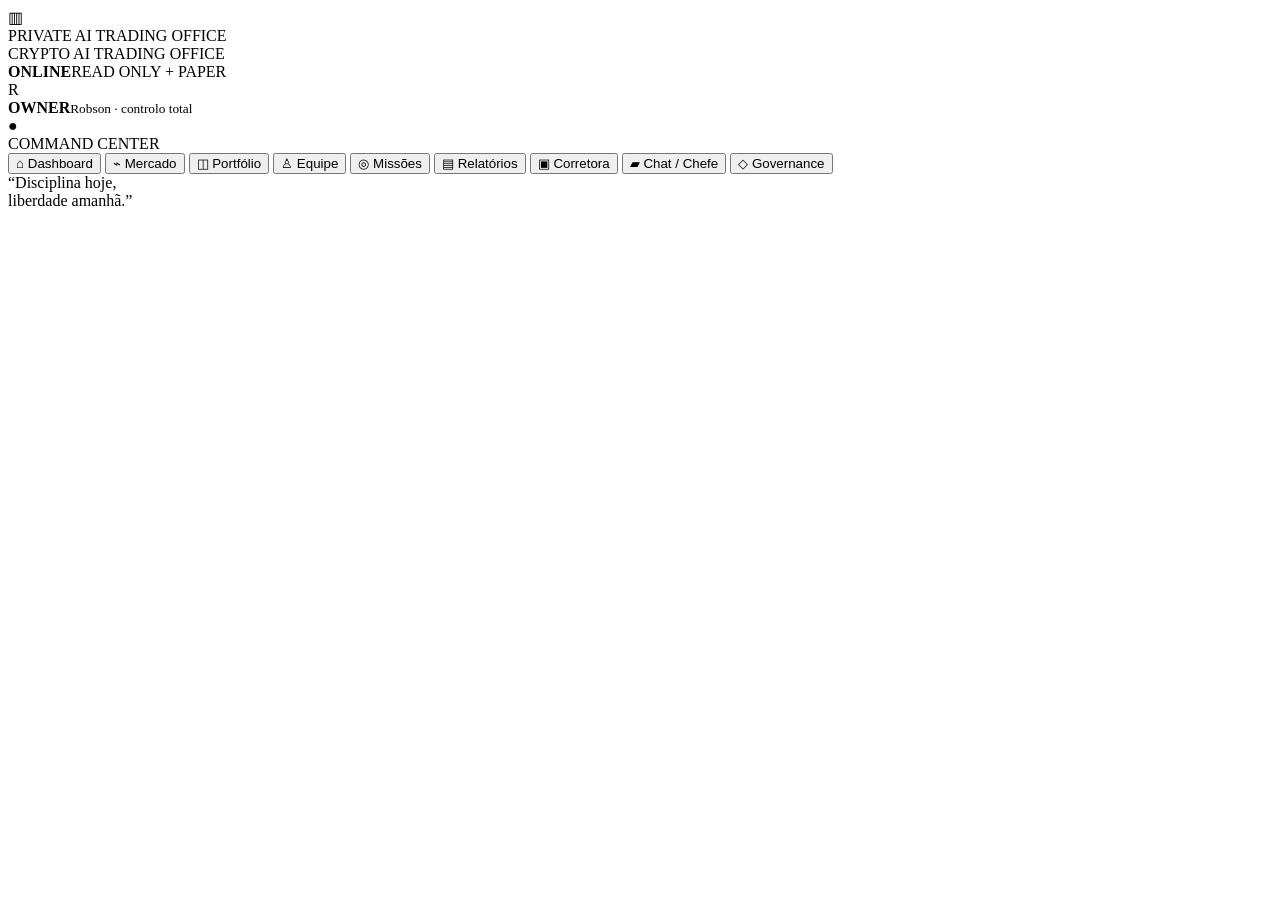
==== index.html @ 2a892816 "Add files via upload" ====
<!doctype html>
<html lang="pt-PT">
<head>
<meta charset="utf-8"><meta name="viewport" content="width=device-width,initial-scale=1">
<title>Crypto AI Trading Office — V0.8</title>
<link rel="preconnect" href="https://fonts.googleapis.com"><link rel="preconnect" href="https://fonts.gstatic.com" crossorigin>
<link href="https://fonts.googleapis.com/css2?family=Inter:wght@400;500;600;700;800&family=Press+Start+2P&display=swap" rel="stylesheet">
<link rel="stylesheet" href="/static/style.css">
</head>
<body>
<div class="app-shell">
<header class="topbar">
  <div class="brand"><div class="brand-mark">▥</div><div><div class="eyebrow">PRIVATE AI TRADING OFFICE</div><div class="brand-name">CRYPTO AI <span>TRADING OFFICE</span></div></div></div>
  <div id="topTicker" class="top-ticker"></div>
  <div class="system-pill"><i></i><b>ONLINE</b><span>READ ONLY + PAPER</span></div>
</header>
<div class="body-grid">
<aside class="sidebar">
  <div class="owner-card"><div class="pixel-avatar">R</div><div><b>OWNER</b><small>Robson · controlo total</small></div><em>●</em></div>
  <div class="menu-title">COMMAND CENTER</div>
  <button class="nav active" data-view="dashboard">⌂ <span>Dashboard</span></button>
  <button class="nav" data-view="market">⌁ <span>Mercado</span></button>
  <button class="nav" data-view="portfolio">◫ <span>Portfólio</span></button>
  <button class="nav" data-view="team">♙ <span>Equipe</span></button>
  <button class="nav" data-view="missions">◎ <span>Missões</span></button>
  <button class="nav" data-view="reports">▤ <span>Relatórios</span></button>
  <button class="nav" data-view="broker">▣ <span>Corretora</span></button>
  <button class="nav" data-view="chat">▰ <span>Chat / Chefe</span></button>
  <button class="nav" data-view="governance">◇ <span>Governance</span></button>
  <div class="sidebar-quote">“Disciplina hoje,<br>liberdade amanhã.”</div>
</aside>
<main id="content"></main>
</div></div>
<script src="/static/app.js"></script>
</body></html>
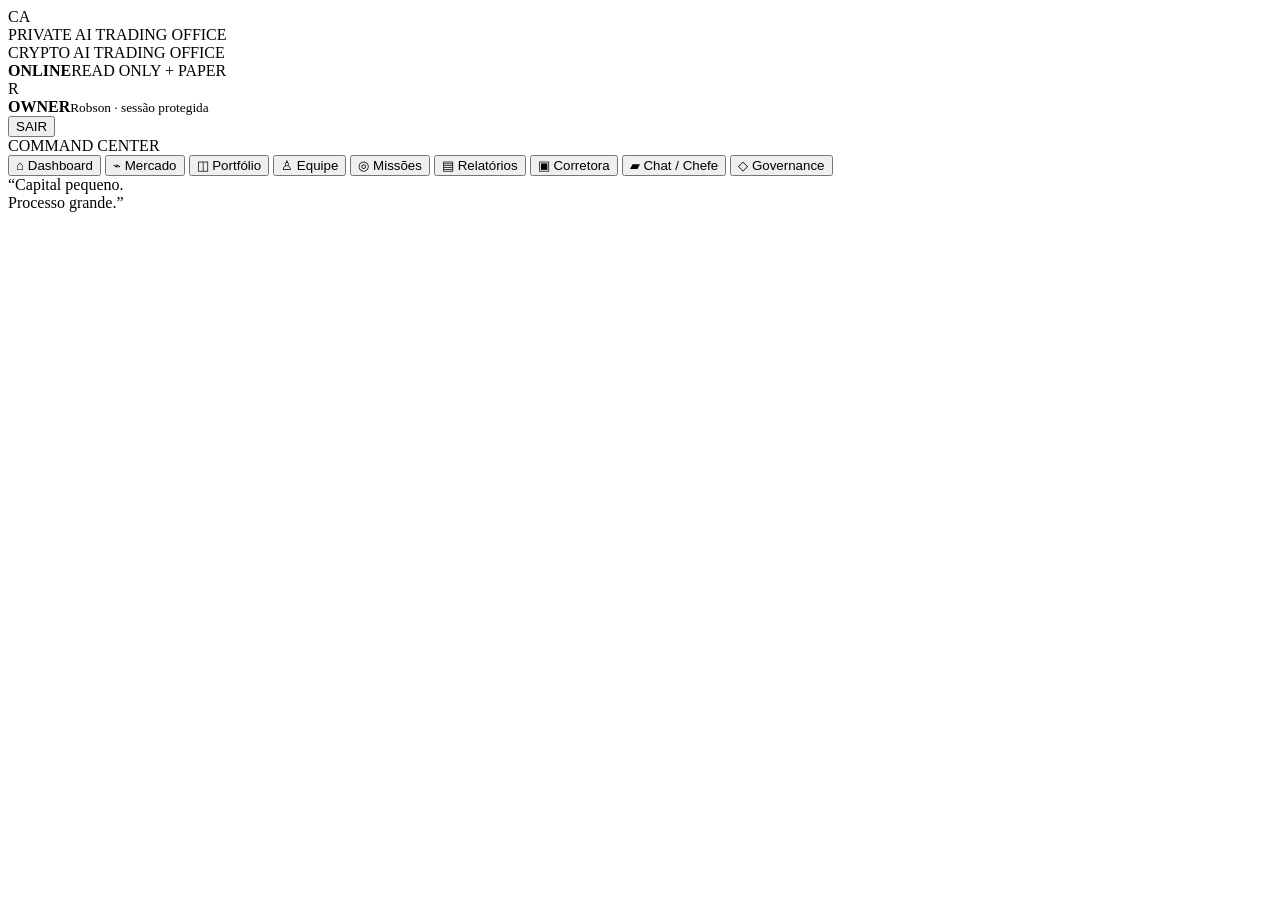
==== commit f4260494: "Add files via upload" ====
--- a/index.html
+++ b/index.html
@@ -2,7 +2,7 @@
 <html lang="pt-PT">
 <head>
 <meta charset="utf-8"><meta name="viewport" content="width=device-width,initial-scale=1">
-<title>Crypto AI Trading Office — V0.8</title>
+<title>Crypto AI Trading Office — V0.9</title>
 <link rel="preconnect" href="https://fonts.googleapis.com"><link rel="preconnect" href="https://fonts.gstatic.com" crossorigin>
 <link href="https://fonts.googleapis.com/css2?family=Inter:wght@400;500;600;700;800&family=Press+Start+2P&display=swap" rel="stylesheet">
 <link rel="stylesheet" href="/static/style.css">
@@ -10,13 +10,13 @@
 <body>
 <div class="app-shell">
 <header class="topbar">
-  <div class="brand"><div class="brand-mark">▥</div><div><div class="eyebrow">PRIVATE AI TRADING OFFICE</div><div class="brand-name">CRYPTO AI <span>TRADING OFFICE</span></div></div></div>
+  <div class="brand"><div class="brand-mark">CA</div><div><div class="eyebrow">PRIVATE AI TRADING OFFICE</div><div class="brand-name">CRYPTO AI <span>TRADING OFFICE</span></div></div></div>
   <div id="topTicker" class="top-ticker"></div>
   <div class="system-pill"><i></i><b>ONLINE</b><span>READ ONLY + PAPER</span></div>
 </header>
 <div class="body-grid">
 <aside class="sidebar">
-  <div class="owner-card"><div class="pixel-avatar">R</div><div><b>OWNER</b><small>Robson · controlo total</small></div><em>●</em></div>
+  <div class="owner-card"><div class="pixel-avatar">R</div><div><b>OWNER</b><small>Robson · sessão protegida</small></div><button class="logout-btn" onclick="logout()">SAIR</button></div>
   <div class="menu-title">COMMAND CENTER</div>
   <button class="nav active" data-view="dashboard">⌂ <span>Dashboard</span></button>
   <button class="nav" data-view="market">⌁ <span>Mercado</span></button>
@@ -27,7 +27,7 @@
   <button class="nav" data-view="broker">▣ <span>Corretora</span></button>
   <button class="nav" data-view="chat">▰ <span>Chat / Chefe</span></button>
   <button class="nav" data-view="governance">◇ <span>Governance</span></button>
-  <div class="sidebar-quote">“Disciplina hoje,<br>liberdade amanhã.”</div>
+  <div class="sidebar-quote">“Capital pequeno.<br>Processo grande.”</div>
 </aside>
 <main id="content"></main>
 </div></div>
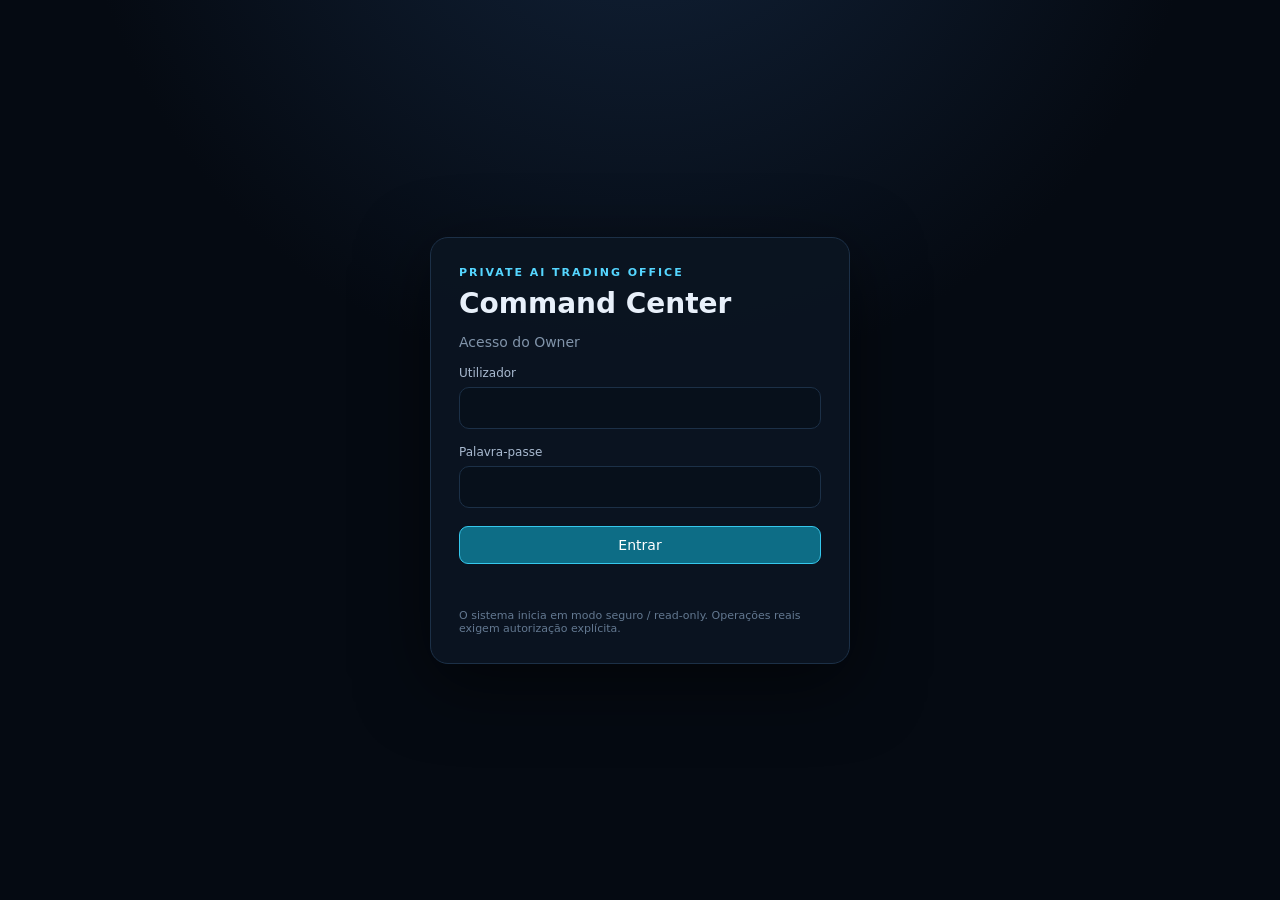
==== commit bdc8f69b: "Add files via upload" ====
--- a/index.html
+++ b/index.html
@@ -1,35 +1,130 @@
 <!doctype html>
 <html lang="pt-PT">
 <head>
-<meta charset="utf-8"><meta name="viewport" content="width=device-width,initial-scale=1">
-<title>Crypto AI Trading Office — V0.9</title>
-<link rel="preconnect" href="https://fonts.googleapis.com"><link rel="preconnect" href="https://fonts.gstatic.com" crossorigin>
-<link href="https://fonts.googleapis.com/css2?family=Inter:wght@400;500;600;700;800&family=Press+Start+2P&display=swap" rel="stylesheet">
-<link rel="stylesheet" href="/static/style.css">
+  <meta charset="UTF-8">
+  <meta name="viewport" content="width=device-width,initial-scale=1">
+  <title>Crypto AI Multi-Agent — Command Center</title>
+  <style>
+    :root{--bg:#050a12;--panel:#0b1421;--panel2:#0e1a2a;--line:#1c3047;--text:#e8f0fa;--muted:#8194aa;--cyan:#55d6ff;--green:#25e08b;--red:#ff5570;--yellow:#f4c95d}
+    *{box-sizing:border-box}body{margin:0;background:radial-gradient(circle at 50% -20%,#12233a 0,#050a12 45%);color:var(--text);font:14px Inter,system-ui,-apple-system,Segoe UI,Arial,sans-serif}
+    button,input{font:inherit}.hidden{display:none!important}
+    #login{min-height:100vh;display:grid;place-items:center;padding:20px}
+    .login-card{width:min(420px,100%);background:rgba(11,20,33,.96);border:1px solid var(--line);border-radius:18px;padding:28px;box-shadow:0 20px 70px #0008}
+    .brand{letter-spacing:.18em;color:var(--cyan);font-size:11px;font-weight:800}.login-card h1{margin:8px 0 4px;font-size:28px}.login-card p{color:var(--muted)}
+    label{display:block;color:#a9bad0;font-size:12px;margin:16px 0 7px}input{width:100%;padding:12px 13px;border:1px solid var(--line);border-radius:10px;background:#07101b;color:#fff;outline:none}input:focus{border-color:var(--cyan)}
+    .btn{border:1px solid #29435e;background:#10243a;color:#dcecff;padding:10px 14px;border-radius:9px;cursor:pointer}.btn:hover{border-color:var(--cyan)}.btn.primary{background:#0d6d86;border-color:#35c8ed;color:white}.btn.danger{background:#401421;border-color:#7c2738;color:#ff9aaa}.btn.success{background:#0b3b2b;border-color:#1b8c61;color:#77f0bb}
+    .login-error{color:#ff8094;min-height:20px;margin-top:10px}.hint{font-size:11px;color:#637890;margin-top:15px}
+    #app{min-height:100vh}.top{height:68px;border-bottom:1px solid var(--line);display:flex;align-items:center;padding:0 24px;gap:20px;background:#060d16e8;position:sticky;top:0;z-index:10}.top .title{font-weight:800;font-size:19px}.status{margin-left:auto;display:flex;gap:8px;align-items:center;color:#8ff2c5;font-size:11px;border:1px solid #19563f;padding:8px 11px;border-radius:999px}.dot{width:7px;height:7px;background:var(--green);border-radius:50%;box-shadow:0 0 12px var(--green)}
+    .layout{display:grid;grid-template-columns:205px 1fr;min-height:calc(100vh - 68px)}.side{border-right:1px solid var(--line);padding:18px 10px}.side small{color:#5e7690;letter-spacing:.16em;margin:0 10px 10px;display:block}.nav{width:100%;text-align:left;background:none;border:0;color:#a8b9cc;padding:11px 12px;border-radius:9px;cursor:pointer;margin:2px 0}.nav:hover,.nav.active{background:#12243a;color:#fff;border-left:2px solid var(--cyan)}.content{padding:25px;max-width:1500px;width:100%;margin:auto}.page-head{display:flex;justify-content:space-between;align-items:flex-end;margin-bottom:18px}.page-head h2{margin:0 0 5px;font-size:26px}.muted{color:var(--muted)}
+    .ticker{height:40px;border-bottom:1px solid var(--line);display:flex;gap:28px;align-items:center;padding:0 20px;overflow:auto;white-space:nowrap;background:#07101a}.ticker b{font-size:12px}.up{color:var(--green)}.down{color:var(--red)}
+    .stats{display:grid;grid-template-columns:repeat(4,1fr);gap:12px}.card{background:linear-gradient(145deg,#0d1827,#09121e);border:1px solid var(--line);border-radius:13px;padding:16px}.stat-label{color:#7190ad;text-transform:uppercase;font-size:10px;letter-spacing:.1em}.stat-value{font-size:27px;font-weight:800;margin-top:8px}.grid{display:grid;grid-template-columns:2fr 1fr;gap:14px;margin-top:14px}.office{min-height:480px;background-image:linear-gradient(#10223655 1px,transparent 1px),linear-gradient(90deg,#10223655 1px,transparent 1px);background-size:28px 28px;background-color:#08111c}.office-head{display:flex;justify-content:space-between;align-items:center;margin-bottom:12px}.desks{display:grid;grid-template-columns:repeat(2,1fr);gap:14px}.agent{position:relative;border:1px solid #20374f;border-radius:13px;background:linear-gradient(150deg,#101e2e,#07111c);padding:15px;min-height:155px}.agent .badge{position:absolute;right:12px;top:12px;font-size:9px;padding:5px 8px;border-radius:999px;background:#073d2a;color:#77efbb}.agent.blocked .badge{background:#481521;color:#ff8ea0}.agent .avatar{width:36px;height:36px;border:1px solid #31526e;border-radius:9px;display:grid;place-items:center;color:var(--cyan);font-weight:800;margin-bottom:10px}.agent h3{margin:0 0 3px}.role{font-size:11px;color:#6f91ad}.mission{margin:10px 0;color:#b5c7d9;font-size:12px}.bar{height:5px;background:#17283a;border-radius:99px;overflow:hidden}.bar i{display:block;height:100%;background:var(--cyan);width:70%}.agent.blocked .bar i{background:var(--red)}.actions{display:flex;gap:7px;margin-top:12px}
+    .right{display:flex;flex-direction:column;gap:14px}.money{display:grid;grid-template-columns:1fr 1fr;gap:12px}.money strong{font-size:23px}.feed{max-height:280px;overflow:auto}.event{padding:11px 0;border-bottom:1px solid #16283a}.event b{display:block}.event span{color:#6f879e;font-size:11px}
+    .panel{background:var(--panel);border:1px solid var(--line);border-radius:13px;padding:16px}.panel h3{margin:0 0 12px}.row{display:flex;justify-content:space-between;gap:12px;align-items:center;padding:12px 0;border-bottom:1px solid #17283a}.row:last-child{border:0}.tag{font-size:10px;padding:5px 7px;border-radius:7px;background:#14283d;color:#8db4d5}
+    .view{display:none}.view.active{display:block}.table{width:100%;border-collapse:collapse}.table th,.table td{text-align:left;padding:11px;border-bottom:1px solid #17283a}.table th{font-size:10px;color:#7089a3;text-transform:uppercase}.modal{position:fixed;inset:0;background:#0009;display:grid;place-items:center;z-index:30}.modal-card{width:min(700px,calc(100% - 30px));background:#0b1522;border:1px solid #29415b;border-radius:15px;padding:18px}.chat{height:280px;overflow:auto;background:#07101a;border:1px solid var(--line);border-radius:10px;padding:12px}.msg{padding:9px 10px;border-radius:9px;margin:7px 0;max-width:85%}.msg.me{margin-left:auto;background:#103149}.msg.bot{background:#111f2d}.chat-row{display:flex;gap:8px;margin-top:9px}.chat-row input{flex:1}
+    @media(max-width:1000px){.layout{grid-template-columns:1fr}.side{display:flex;overflow:auto;border-right:0;border-bottom:1px solid var(--line)}.side small{display:none}.nav{white-space:nowrap}.stats{grid-template-columns:repeat(2,1fr)}.grid{grid-template-columns:1fr}.desks{grid-template-columns:1fr}}@media(max-width:600px){.content{padding:14px}.stats{grid-template-columns:1fr 1fr}.top{padding:0 13px}.title{font-size:15px!important}.desks{grid-template-columns:1fr}}
+  </style>
 </head>
 <body>
-<div class="app-shell">
-<header class="topbar">
-  <div class="brand"><div class="brand-mark">CA</div><div><div class="eyebrow">PRIVATE AI TRADING OFFICE</div><div class="brand-name">CRYPTO AI <span>TRADING OFFICE</span></div></div></div>
-  <div id="topTicker" class="top-ticker"></div>
-  <div class="system-pill"><i></i><b>ONLINE</b><span>READ ONLY + PAPER</span></div>
-</header>
-<div class="body-grid">
-<aside class="sidebar">
-  <div class="owner-card"><div class="pixel-avatar">R</div><div><b>OWNER</b><small>Robson · sessão protegida</small></div><button class="logout-btn" onclick="logout()">SAIR</button></div>
-  <div class="menu-title">COMMAND CENTER</div>
-  <button class="nav active" data-view="dashboard">⌂ <span>Dashboard</span></button>
-  <button class="nav" data-view="market">⌁ <span>Mercado</span></button>
-  <button class="nav" data-view="portfolio">◫ <span>Portfólio</span></button>
-  <button class="nav" data-view="team">♙ <span>Equipe</span></button>
-  <button class="nav" data-view="missions">◎ <span>Missões</span></button>
-  <button class="nav" data-view="reports">▤ <span>Relatórios</span></button>
-  <button class="nav" data-view="broker">▣ <span>Corretora</span></button>
-  <button class="nav" data-view="chat">▰ <span>Chat / Chefe</span></button>
-  <button class="nav" data-view="governance">◇ <span>Governance</span></button>
-  <div class="sidebar-quote">“Capital pequeno.<br>Processo grande.”</div>
-</aside>
-<main id="content"></main>
-</div></div>
-<script src="/static/app.js"></script>
-</body></html>
+<div id="login">
+  <form class="login-card" id="loginForm">
+    <div class="brand">PRIVATE AI TRADING OFFICE</div>
+    <h1>Command Center</h1><p>Acesso do Owner</p>
+    <label>Utilizador</label><input id="user" autocomplete="username" required>
+    <label>Palavra-passe</label><input id="pass" type="password" autocomplete="current-password" required>
+    <button class="btn primary" style="width:100%;margin-top:18px">Entrar</button>
+    <div id="loginError" class="login-error"></div>
+    <div class="hint">O sistema inicia em modo seguro / read-only. Operações reais exigem autorização explícita.</div>
+  </form>
+</div>
+
+<div id="app" class="hidden">
+  <header class="top">
+    <div><div class="brand">PRIVATE AI TRADING OFFICE</div><div class="title">Command Center</div></div>
+    <div id="topStatus" class="status"><i class="dot"></i>SISTEMA ONLINE</div>
+    <button class="btn" onclick="logout()">Sair</button>
+  </header>
+  <div id="ticker" class="ticker"></div>
+  <div class="layout">
+    <aside class="side">
+      <small>MENU</small>
+      <button class="nav active" data-view="dashboard">◆ Dashboard</button>
+      <button class="nav" data-view="market">◉ Mercado</button>
+      <button class="nav" data-view="portfolio">▣ Portfólio</button>
+      <button class="nav" data-view="team">♙ Equipa</button>
+      <button class="nav" data-view="missions">◆ Missões</button>
+      <button class="nav" data-view="reports">▤ Relatórios</button>
+      <button class="nav" data-view="broker">⌁ Corretora</button>
+      <button class="nav" data-view="chat">✦ Chefe / Chat</button>
+      <button class="nav" data-view="governance">◉ Governance</button>
+    </aside>
+
+    <main class="content">
+      <section id="dashboard" class="view active">
+        <div class="page-head"><div><h2>Command Center</h2><div class="muted">Sala de trabalho dos agentes · supervisionada pelo Owner</div></div><button class="btn success" onclick="refreshAll()">Atualizar</button></div>
+        <div class="stats">
+          <div class="card"><div class="stat-label">Robôs no escritório</div><div id="sAgents" class="stat-value">10</div><div class="muted">4 registados · 6 vagas</div></div>
+          <div class="card"><div class="stat-label">A trabalhar</div><div id="sWorking" class="stat-value">0</div><div class="muted">atividade atual</div></div>
+          <div class="card"><div class="stat-label">Bloqueados</div><div id="sBlocked" class="stat-value">0</div><div class="muted">por Governance</div></div>
+          <div class="card"><div class="stat-label">Mercado</div><div id="sMarket" class="stat-value">0</div><div class="muted">ativos monitorizados</div></div>
+        </div>
+        <div class="grid">
+          <section class="panel office"><div class="office-head"><h3>ESCRITÓRIO 32-BIT <span class="muted">· atividade operacional</span></h3><span id="clock" class="muted"></span></div><div id="desks" class="desks"></div></section>
+          <div class="right">
+            <section class="panel"><h3>Património <span class="muted" style="float:right;font-size:10px">READ ONLY</span></h3><div class="money"><div><div class="stat-label">Investido</div><strong id="invested">€0.00</strong></div><div><div class="stat-label">Resultado</div><strong id="result">€0.00</strong></div></div></section>
+            <section class="panel"><h3>Conta conectada <span id="brokerStatus" class="muted" style="float:right;font-size:10px">OFFLINE</span></h3><p id="brokerText" class="muted">Nenhuma corretora conectada. Use a área Corretora para configurar a integração.</p><button class="btn" onclick="showView('broker')">Configurar corretora</button></section>
+            <section class="panel"><h3>Atividade <span class="muted" style="float:right;font-size:10px">LIVE</span></h3><div id="feed" class="feed"></div></section>
+          </div>
+        </div>
+      </section>
+
+      <section id="market" class="view"><div class="page-head"><div><h2>Mercado</h2><div class="muted">Cotações públicas em tempo real via Binance</div></div></div><div class="panel"><table class="table"><thead><tr><th>Ativo</th><th>Preço</th><th>24h</th><th>Estado</th></tr></thead><tbody id="marketTable"></tbody></table></div></section>
+      <section id="portfolio" class="view"><div class="page-head"><div><h2>Portfólio</h2><div class="muted">Área preparada para corretora. Sem execução real neste build.</div></div></div><div class="stats"><div class="card"><div class="stat-label">Saldo</div><div class="stat-value">€0.00</div></div><div class="card"><div class="stat-label">Posições</div><div class="stat-value">0</div></div><div class="card"><div class="stat-label">P/L</div><div class="stat-value">€0.00</div></div><div class="card"><div class="stat-label">Risco</div><div class="stat-value">0%</div></div></div></section>
+      <section id="team" class="view"><div class="page-head"><div><h2>Equipa</h2><div class="muted">Funções atuais e vagas planeadas</div></div><button class="btn primary" onclick="openVacancy()">+ Abrir vaga</button></div><div class="panel"><table class="table"><thead><tr><th>Função</th><th>Skill</th><th>Estado</th></tr></thead><tbody id="teamTable"></tbody></table></div></section>
+      <section id="missions" class="view"><div class="page-head"><div><h2>Missões</h2><div class="muted">Tarefas distribuídas pelo Manager</div></div></div><div class="panel" id="missionsList"></div></section>
+      <section id="reports" class="view"><div class="page-head"><div><h2>Relatórios</h2><div class="muted">Registos de atividade e decisões do escritório</div></div><button class="btn" onclick="downloadReport()">Exportar relatório</button></div><div class="panel"><pre id="reportText" style="white-space:pre-wrap;color:#b7c9db"></pre></div></section>
+      <section id="broker" class="view"><div class="page-head"><div><h2>Corretora</h2><div class="muted">Integração segura · começar por READ ONLY</div></div></div><div class="panel"><h3>Binance</h3><p class="muted">Nunca coloque API keys no navegador. No deploy, as credenciais devem ficar em variáveis de ambiente do backend.</p><div class="row"><div><b>Modo atual</b><br><span class="muted">Market Data / Read Only</span></div><span class="tag">SEGURO</span></div><div class="row"><div><b>Execução real</b><br><span class="muted">Desativada até validação do Owner</span></div><span class="tag">BLOQUEADA</span></div><p class="muted">A ligação autenticada à Binance será adicionada no backend através de BINANCE_API_KEY e BINANCE_API_SECRET. Este build já consome cotações públicas sem precisar de chaves.</p></div></section>
+      <section id="chat" class="view"><div class="page-head"><div><h2>Chefe / Manager</h2><div class="muted">Caixa de diálogo para alinhar expectativas, ideias e desenvolvimento da equipa</div></div></div><div class="panel"><div id="chatBox" class="chat"><div class="msg bot"><b>Manager:</b> Escritório online. Posso organizar missões, analisar o estado da equipa e preparar propostas para sua aprovação.</div></div><div class="chat-row"><input id="chatInput" placeholder="Pergunte ao Manager..."><button class="btn primary" onclick="sendChat()">Enviar</button></div></div></section>
+      <section id="governance" class="view"><div class="page-head"><div><h2>Governance</h2><div class="muted">Controlo do Owner</div></div></div><div class="panel"><div class="row"><div><b>Regra central</b><br><span class="muted">O Manager pode propor novos agentes, mas não pode criá-los ou ativá-los sem autorização do Owner.</span></div><span class="tag">OWNER</span></div><div class="row"><div><b>Execução financeira</b><br><span class="muted">Todas as ordens reais ficam bloqueadas neste build.</span></div><span class="tag">READ ONLY</span></div></div></section>
+    </main>
+  </div>
+</div>
+
+<div id="modal" class="modal hidden"><div class="modal-card"><div style="display:flex;justify-content:space-between"><h3 id="modalTitle">Abrir vaga</h3><button class="btn" onclick="closeModal()">Fechar</button></div><div id="modalBody"></div></div></div>
+
+<script>
+const AGENTS=[
+{id:"agent-01",name:"Manager",role:"Orquestrador",mission:"Organizar o ciclo de análise e distribuir missões.",status:"working"},
+{id:"agent-02",name:"Market Scanner",role:"Analista de Mercado",mission:"Recolher cotações e movimentos.",status:"working"},
+{id:"agent-03",name:"Risk",role:"Gestor de Risco",mission:"Validar sinais e exposição do cenário atual.",status:"working"},
+{id:"agent-04",name:"Executor",role:"Trader Executor",mission:"Execução de ordens — requer autorização do Owner.",status:"blocked"},
+];
+const TEAM=[
+["Manager","orquestração · gestão de agentes","ATIVO"],["CIO","macro · estratégia de investimento","VAGA"],["Market Scanner","price action · liquidez · APIs","ATIVO"],["Fundamentalista","balanços · valuation · macro","VAGA"],["Sentimento","notícias · NLP · sentimento","VAGA"],["Risk Manager","VaR · drawdown · stop-loss · exposição","ATIVO"],["Liquidez / Colateral","margem · caixa · liquidez","VAGA"],["Compliance","KYC/AML · regras · auditoria","VAGA"],["Trader Executor","ordens · slippage · execução","BLOQUEADO"],["Arbitragem","spreads · market structure","VAGA"]
+];
+let prices=[]; let events=[];
+
+document.querySelectorAll(".nav").forEach(b=>b.onclick=()=>showView(b.dataset.view));
+function showView(id){document.querySelectorAll(".view").forEach(v=>v.classList.remove("active"));document.getElementById(id).classList.add("active");document.querySelectorAll(".nav").forEach(n=>n.classList.toggle("active",n.dataset.view===id));}
+async function api(path,opts={}){const r=await fetch(path,opts);if(!r.ok)throw new Error(await r.text());return r.json();}
+document.getElementById("loginForm").onsubmit=async e=>{e.preventDefault();const err=document.getElementById("loginError");err.textContent="";try{await api("/api/login",{method:"POST",headers:{"Content-Type":"application/json"},body:JSON.stringify({username:user.value,password:pass.value})});document.getElementById("login").classList.add("hidden");document.getElementById("app").classList.remove("hidden");refreshAll();}catch(x){err.textContent="Utilizador ou palavra-passe inválidos.";}}
+async function logout(){try{await api("/api/logout",{method:"POST"})}catch(e){}location.reload()}
+async function refreshAll(){renderAgents();renderTeam();renderMissions();renderReports();loadMarket();loadState();}
+function renderAgents(){desks.innerHTML=AGENTS.map(a=>`<article class="agent ${a.status==="blocked"?"blocked":""}"><span class="badge">${a.status==="blocked"?"BLOQUEADO":"A TRABALHAR"}</span><div class="avatar">${a.name.split(" ").map(x=>x[0]).join("").slice(0,2)}</div><h3>${a.name}</h3><div class="role">${a.role} · ${a.id}</div><div class="mission">${a.mission}</div><div class="bar"><i style="width:${a.status==="blocked"?15:Math.floor(65+Math.random()*30)}%"></i></div><div class="actions">${a.status==="blocked"?`<button class="btn success" onclick="activateAgent('${a.id}')">Pôr a trabalhar</button>`:`<button class="btn danger" onclick="blockAgent('${a.id}')">Bloquear</button>`}<button class="btn" onclick="agentInfo('${a.id}')">Detalhes</button></div></article>`).join("");sAgents.textContent=10;sWorking.textContent=AGENTS.filter(a=>a.status==="working").length;sBlocked.textContent=AGENTS.filter(a=>a.status==="blocked").length;}
+function renderTeam(){teamTable.innerHTML=TEAM.map(x=>`<tr><td><b>${x[0]}</b></td><td class="muted">${x[1]}</td><td><span class="tag">${x[2]}</span></td></tr>`).join("")}
+function renderMissions(){missionsList.innerHTML=AGENTS.map(a=>`<div class="row"><div><b>${a.name}</b><br><span class="muted">${a.mission}</span></div><span class="tag">${a.status}</span></div>`).join("")}
+function renderReports(){reportText.textContent=`CRYPTO AI MULTI-AGENT — RELATÓRIO\nGerado: ${new Date().toLocaleString("pt-PT")}\n\nGovernance: execução real BLOQUEADA\nAgentes registados: ${AGENTS.length}\nAtivos: ${AGENTS.filter(a=>a.status==="working").length}\nBloqueados: ${AGENTS.filter(a=>a.status==="blocked").length}\nMercado: ${prices.length} ativos\n\nÚLTIMOS EVENTOS\n`+events.slice(-15).reverse().map(e=>`${e.time} | ${e.agent} | ${e.text}`).join("\n");}
+async function loadState(){try{const x=await api("/api/state");if(x.events){events=x.events;feed.innerHTML=events.slice(-8).reverse().map(e=>`<div class="event"><b>${e.agent}</b>${e.text}<br><span>${e.time}</span></div>`).join("");renderReports();}}catch(e){}}
+async function loadMarket(){try{const x=await api("/api/market");prices=x.data||[];sMarket.textContent=prices.length; ticker.innerHTML=prices.map(p=>`<span><b>${p.symbol.replace("USDT","")}</b> &nbsp; $${Number(p.price).toLocaleString("en-US",{maximumFractionDigits:6})} <span class="${Number(p.change)>=0?"up":"down"}">${Number(p.change)>=0?"+":""}${Number(p.change).toFixed(2)}%</span></span>`).join("");marketTable.innerHTML=prices.map(p=>`<tr><td><b>${p.symbol}</b></td><td>$${Number(p.price).toLocaleString("en-US",{maximumFractionDigits:8})}</td><td class="${Number(p.change)>=0?"up":"down"}">${Number(p.change)>=0?"+":""}${Number(p.change).toFixed(2)}%</td><td><span class="tag">LIVE</span></td></tr>`).join("");}catch(e){ticker.innerHTML="<span class='down'>Mercado indisponível — tente atualizar</span>"}}
+async function activateAgent(id){const a=AGENTS.find(x=>x.id===id);if(a){a.status="working";events.push({time:new Date().toLocaleTimeString("pt-PT"),agent:a.name,text:" ativado pelo Owner."});renderAgents();loadState();}}
+async function blockAgent(id){const a=AGENTS.find(x=>x.id===id);if(a){a.status="blocked";events.push({time:new Date().toLocaleTimeString("pt-PT"),agent:a.name,text:" bloqueado pelo Owner."});renderAgents();loadState();}}
+function agentInfo(id){const a=AGENTS.find(x=>x.id===id);openModal(a.name,`<p class="muted">${a.role}</p><p>${a.mission}</p><div class="row"><b>ID</b><span class="tag">${a.id}</span></div><div class="row"><b>Estado</b><span class="tag">${a.status}</span></div>`)}
+function openVacancy(){openModal("Abrir vaga",`<label>Função</label><input id="vacName" placeholder="Ex.: Analista Quantitativo"><label>Skills</label><input id="vacSkill" placeholder="Python · estatística · backtesting · risco"><button class="btn primary" style="margin-top:15px" onclick="addVacancy()">Criar vaga</button>`)}
+function addVacancy(){const n=document.getElementById("vacName").value,s=document.getElementById("vacSkill").value;if(!n)return;TEAM.push([n,s,"VAGA"]);renderTeam();closeModal();events.push({time:new Date().toLocaleTimeString("pt-PT"),agent:"Owner",text:` abriu a vaga ${n}.`});loadState();}
+function openModal(t,b){modalTitle.textContent=t;modalBody.innerHTML=b;modal.classList.remove("hidden")}function closeModal(){modal.classList.add("hidden")}
+async function sendChat(){const i=chatInput,v=i.value.trim();if(!v)return;chatBox.innerHTML+=`<div class="msg me">${escapeHtml(v)}</div>`;i.value="";let reply="Recebido. Vou tratar isso como uma proposta e não executarei operações reais sem autorização do Owner.";if(/mercado|bitcoin|btc|crypto/i.test(v))reply="O Market Scanner está ligado às cotações públicas. Posso organizar uma análise, mas não vou transformar uma observação em ordem real automaticamente.";if(/equipe|agente|robô|funcionário/i.test(v))reply="Posso propor novas funções, missões e vagas. A criação/ativação de novos agentes permanece sob sua aprovação.";chatBox.innerHTML+=`<div class="msg bot"><b>Manager:</b> ${reply}</div>`;chatBox.scrollTop=chatBox.scrollHeight}
+function escapeHtml(s){return s.replace(/[&<>"']/g,c=>({"&":"&amp;","<":"&lt;",">":"&gt;","\"":"&quot;","'":"&#039;"}[c]))}
+function downloadReport(){const blob=new Blob([reportText.textContent],{type:"text/plain"}),a=document.createElement("a");a.href=URL.createObjectURL(blob);a.download="crypto-ai-report.txt";a.click();URL.revokeObjectURL(a.href)}
+setInterval(()=>clock.textContent=new Date().toLocaleTimeString("pt-PT"),1000);setInterval(loadMarket,30000);
+</script>
+</body>
+</html>
